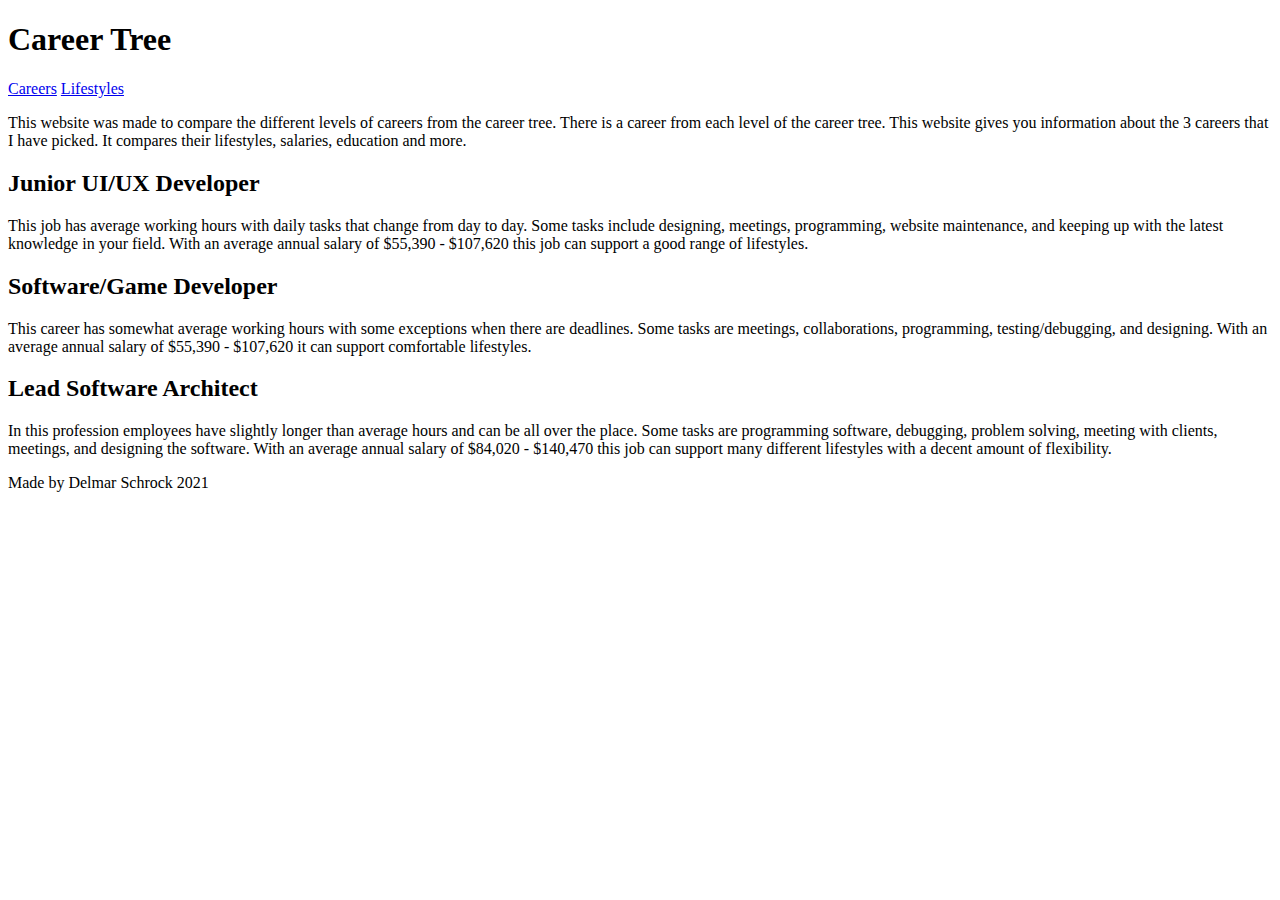
==== career-tree-lifestlyes.html @ 6f578590 "Add files via upload" ====
<!DOCTYPE html>
<html lang="en">
<head>
    <meta charset="UTF-8">
    <meta http-equiv="X-UA-Compatible" content="IE=edge">
    <meta name="viewport" content="width=device-width, initial-scale=1.0">
    <title>Creer Tree Lifestyles</title>

    <!--external CSS file-->
    <link rel="stylesheet" href="assets/css/career-tree-lifestyles.css">

    <!--Nunito font link-->
    <link rel="preconnect" href="https://fonts.googleapis.com">
    <link rel="preconnect" href="https://fonts.gstatic.com" crossorigin>
    <link href="https://fonts.googleapis.com/css2?family=Nunito&display=swap" rel="stylesheet">
</head>
<body>
    <!--title banner, title (h1), and navigation bar-->
    <div class="title-banner">
        <h1 class="title">Career Tree</h1>
        <div class="nav-bar">
            <a href="career-tree-careers.html" class="nav-item nav-item-1">Careers</a>
            <a href="career-tree-lifestlyes.html" class="nav-item nav-item-2">Lifestyles</a>
        </div>
    </div>

    <!--quick explanation paragraph-->
    <div class="summary">
        <p class="summary-paragraph">This website was made to compare the different levels of careers from the career tree. There is a career from each level of the career tree. This website gives you information about the 3 careers that I have picked. It compares their lifestyles, salaries, education and more.</p>
    </div>

    <!--a flexbox container holding the 3 cards of informaation-->
    <div class="cards-flexbox">
        <div class="flex-item">
            <div class="item-label">
                <h2 class="item-label-text">Junior UI/UX Developer</h2>
            </div>
            <p class="paragraph">This job has average working hours with daily tasks that change from day to day. Some tasks include designing, meetings, programming, website maintenance, and keeping up with the latest knowledge in your field. With an average annual salary of $55,390 - $107,620 this job can support a good range of lifestyles.</p>
        </div>
        <div class="flex-item">
            <div class="item-label">
                <h2 class="item-label-text">Software/Game Developer</h2>
            </div>
            <p class="paragraph">This career has somewhat average working hours with some exceptions when there are deadlines. Some tasks are meetings, collaborations, programming, testing/debugging, and designing. With an average annual salary of $55,390 - $107,620 it can support comfortable lifestyles.</p>
        </div>
        <div class="flex-item">
            <div class="item-label">
                <h2 class="item-label-text">Lead Software Architect</h2>
            </div>
            <p class="paragraph">In this profession employees have slightly longer than average hours and can be all over the place. Some tasks are programming software, debugging, problem solving, meeting with clients, meetings, and designing the software. With an average annual salary of $84,020 - $140,470 this job can support many different lifestyles with a decent amount of flexibility.</p>
        </div>
    </div>

    <!--footer area-->
    <div class="end">
        <p>Made by Delmar Schrock 2021</p>
    </div>
</body>
</html>
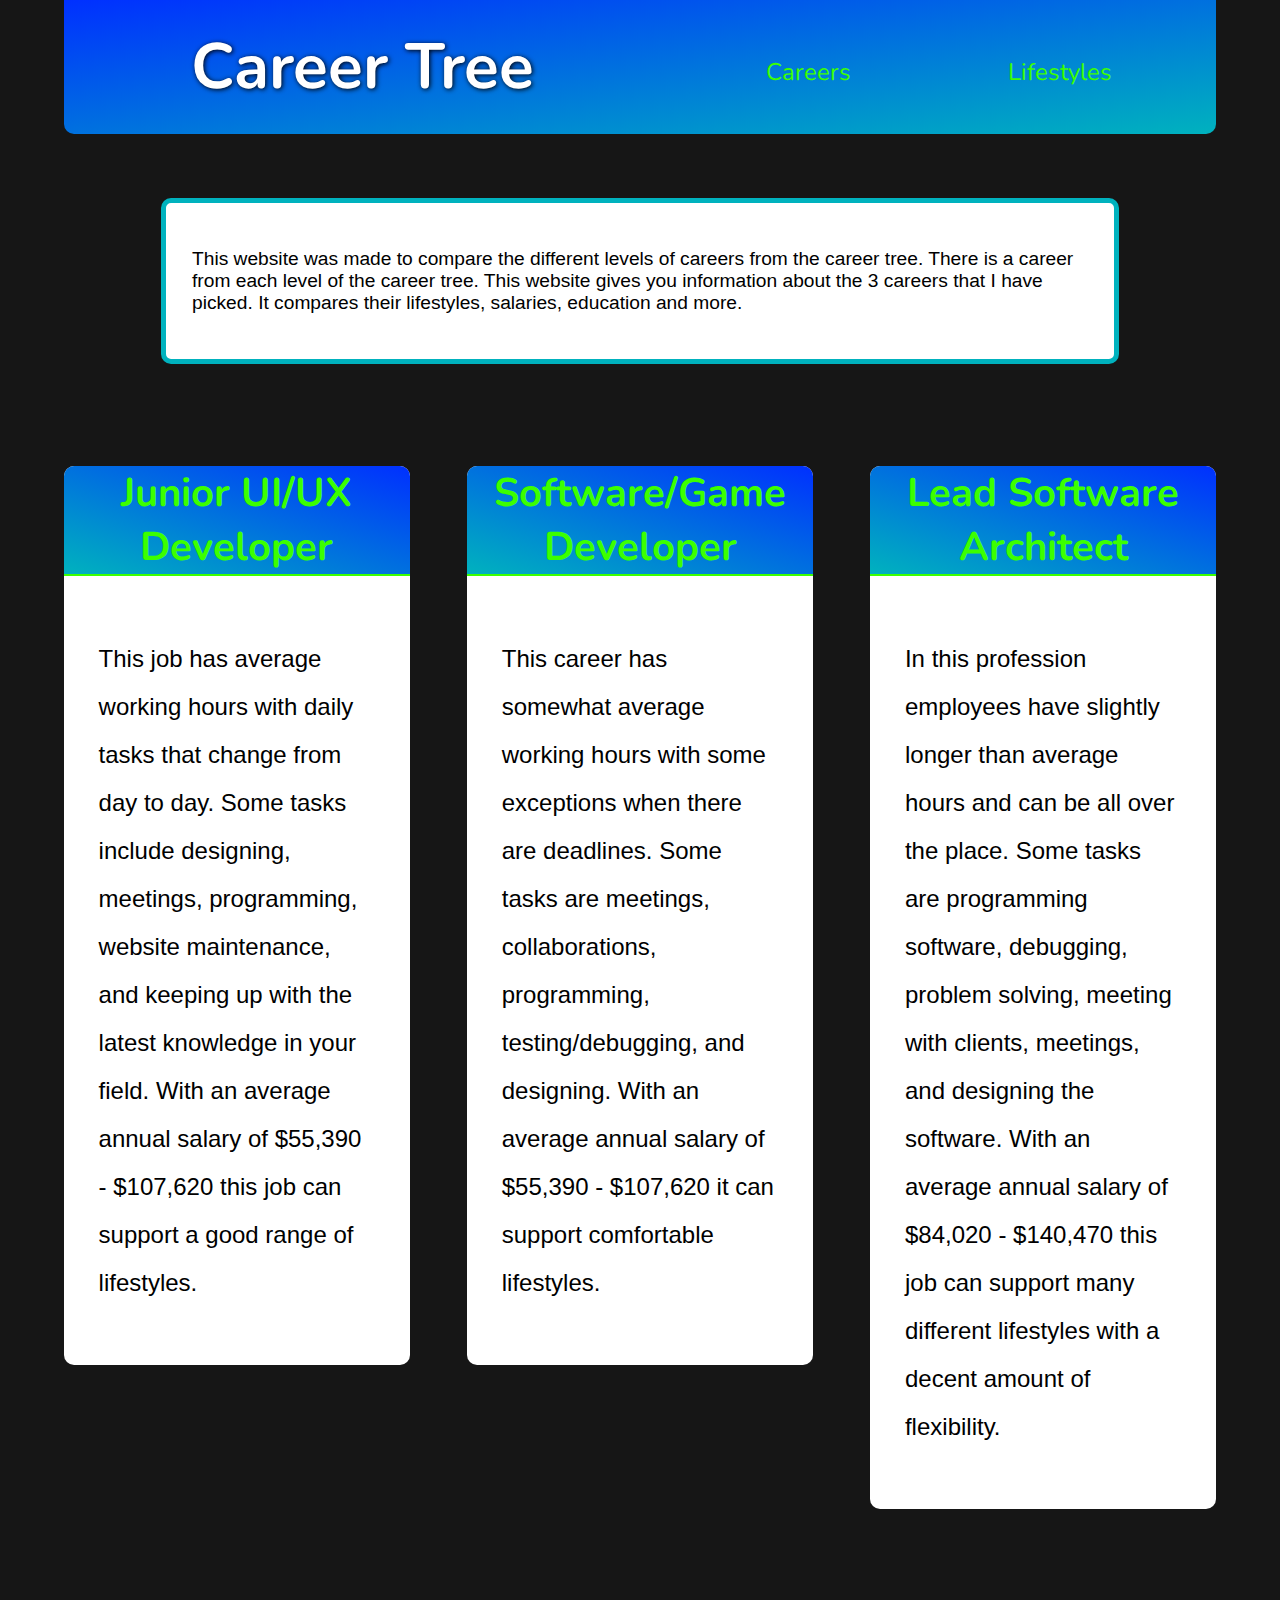
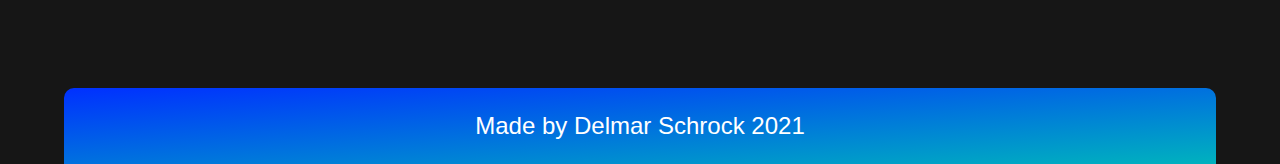
==== commit ba3fec8b: "Update career-tree-lifestlyes.html" ====
--- a/career-tree-lifestlyes.html
+++ b/career-tree-lifestlyes.html
@@ -7,7 +7,7 @@
     <title>Creer Tree Lifestyles</title>
 
     <!--external CSS file-->
-    <link rel="stylesheet" href="assets/css/career-tree-lifestyles.css">
+    <link rel="stylesheet" href="career-tree-lifestyles.css">
 
     <!--Nunito font link-->
     <link rel="preconnect" href="https://fonts.googleapis.com">
@@ -19,7 +19,7 @@
     <div class="title-banner">
         <h1 class="title">Career Tree</h1>
         <div class="nav-bar">
-            <a href="career-tree-careers.html" class="nav-item nav-item-1">Careers</a>
+            <a href="index.html" class="nav-item nav-item-1">Careers</a>
             <a href="career-tree-lifestlyes.html" class="nav-item nav-item-2">Lifestyles</a>
         </div>
     </div>
@@ -56,4 +56,4 @@
         <p>Made by Delmar Schrock 2021</p>
     </div>
 </body>
-</html>+</html>
--- a/career-tree-lifestyles.css
+++ b/career-tree-lifestyles.css
@@ -0,0 +1,168 @@
+@media screen and (max-width: 1079px) {
+    .nav-bar {
+        flex-direction: column;
+    }
+}
+
+@media screen and (max-width: 320px) {
+    body {
+        font-size: 0.75em;
+    }
+}
+
+@media screen and (max-width: 220px) {
+    body {
+        font-size: 0.5em;
+    }
+}
+
+@media screen and (max-width: 100px) {
+    body {
+        font-size: 0.25em;
+    }
+}
+
+body {
+    background-color: rgb(22, 22 ,22);
+    margin: 0;
+    font-family: sans-serif;
+}
+
+
+/*.title-banner is the background while .title is the h1 element*/
+.title-banner {
+    background-image: linear-gradient(to bottom right, rgb(0, 48, 255), rgb(0, 178, 190));
+    width: 90%;
+    height: auto;
+    margin: auto;
+    border-style: none;
+    border-radius: 0% 0% 10px 10px;
+    font-family: 'Nunito', sans-serif;
+    display: flex;
+    justify-content: space-around;
+    align-items: center;
+    flex-wrap: wrap;
+}
+
+.title {
+    margin: 0%;
+    color: white;
+    font-size: 4em;
+    padding: 2%;
+    text-shadow: 1px 1px 5px black;
+}
+
+.title:hover {
+    cursor: default;
+}
+
+
+/*.nav-bar is the container for all the .nav-item elements*/
+.nav-bar {
+    width: 30%;
+    display: flex;
+    flex-wrap: wrap;
+    justify-content: space-between;
+}
+
+.nav-item {
+    text-decoration: none;
+    color: rgb(60, 255, 0);
+    font-size: 1.5em;
+    margin-top: 3%;
+}
+
+.nav-item:hover {
+    text-decoration: underline white;
+}
+
+/*CSS for the paragraph that explains what this website is*/
+.summary {
+    background-color: white;
+    border-style: solid;
+    border-color: rgb(0, 178, 190);
+    border-width: 5px;
+    border-radius: 10px;
+    width: 70%;
+    margin: auto;
+    margin-top: 5%;
+    padding: 2%;
+    font-size: 1.2em;
+}
+
+/*these are all the properties for the 3 cards and all the information in it.*/
+.cards-flexbox {
+    width: 90%;
+    margin: auto;
+    margin-top: 8%;
+    display: flex;
+    justify-content: space-between;
+    align-items: flex-start;
+    flex-wrap: wrap;
+}
+
+.flex-item {
+    background-color: white;
+    width: 30%;
+    border-radius: 10px;
+    margin-bottom: 10%
+}
+
+@media screen and (max-width: 1005px) {
+    .cards-flexbox {
+        width: 90%;
+        margin: auto;
+        margin-top: 10%;
+        flex-direction: column;
+        flex-wrap: nowrap;
+        align-items: flex-start;
+        justify-content: center;
+    }
+
+    .flex-item {
+        width: 100%;
+    }
+}
+
+.item-label {
+    background-image: linear-gradient(to bottom left, rgb(0, 48, 255), rgb(0, 178, 190));
+    width: 100%;
+    border-style: none;
+    border-radius: 10px 10px 0px 0px;
+    display: flex;
+    justify-content: center;
+    align-items: center;
+    border-bottom-color: rgb(60, 255, 0);
+    border-bottom-width: 2px;
+    border-bottom-style: solid;
+}
+
+.item-label-text {
+    margin: 0%;
+    font-family: 'Nunito', sans-serif;
+    color: rgb(60, 255, 0);
+    font-size: 2.5em;
+    text-align: center;
+}
+
+.paragraph {
+    line-height: 2em;
+    font-size: 1.5em;
+    padding: 10%;
+}
+
+/*Footer*/
+.end {
+    display: flex;
+    justify-content: center;
+    align-items: center;
+    width: 90%;
+    margin: auto;
+    margin-top: 5%;
+    background-image: linear-gradient(to bottom right, rgb(0, 48, 255), rgb(0, 178, 190));
+    border-style: none;
+    border-radius: 10px 10px 0px 0px;
+    font-size: 1.5em;
+    color: white;
+    text-align: center;
+}